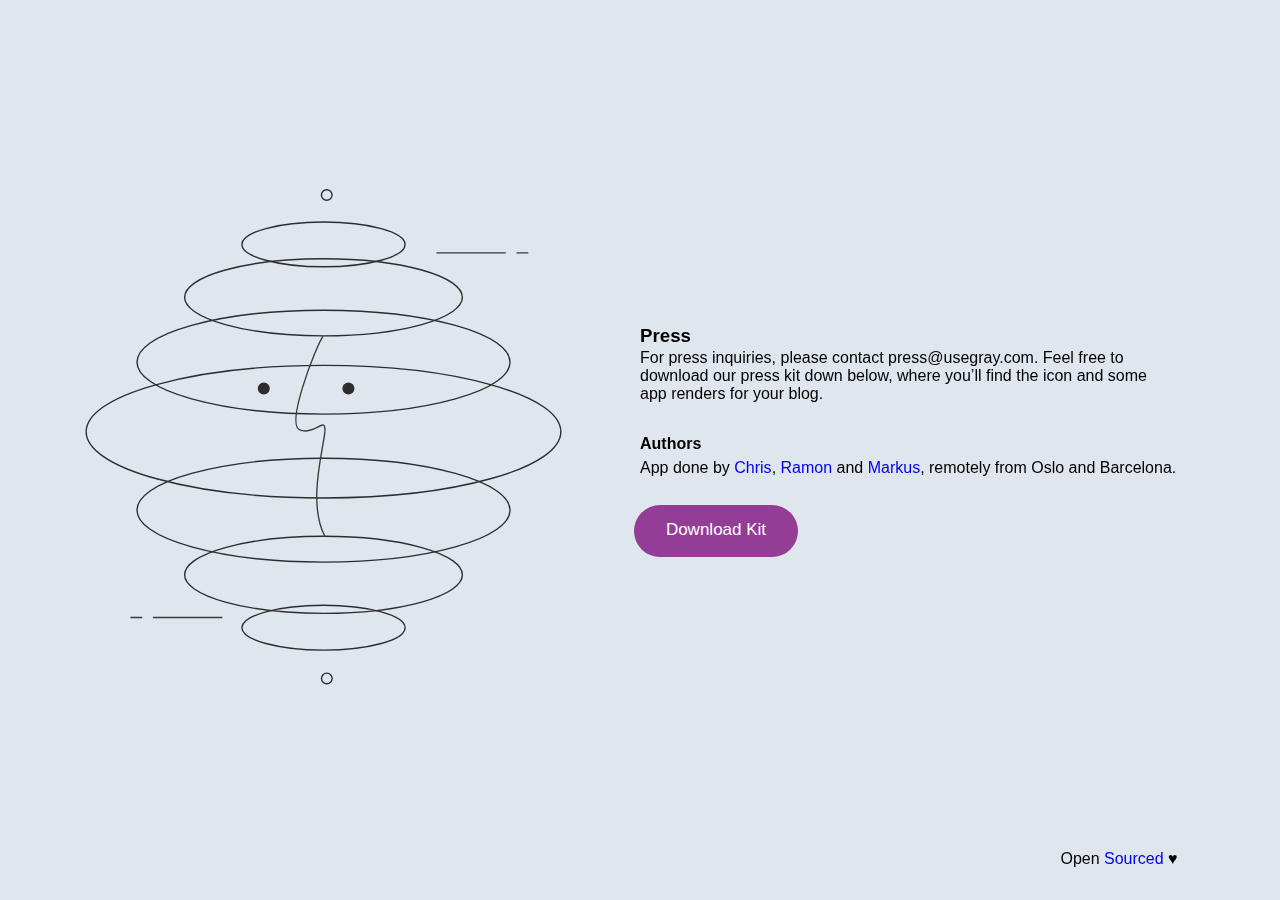
==== public/press.html @ c9acb251 "Add the press page" ====
<!DOCTYPE html>
<html>
  <head>
    <meta charset='utf-8'>

    <meta property='og:title' content='Gray &middot; A Mac App To Change The Appearance of Apps' />
    <meta property='og:description' content='Gray is an app that helps set the perfect balance between light and dark.' />
    <meta property='og:url' content='http://usegray.com' />
    <meta property='og:type' content='website' />
    <meta property='og:image' content='http://usegray.com/images/' />

    <meta name='viewport' content='width=device-width, initial-scale=1, shrink-to-fit=no, user-scalable=no, viewport-fit=cover'>
    <meta name='author' content='Ramon Gilabert'>
    <meta name='designer' content='Ramon Gilabert'>
    <meta name='description' content='Gray is an app that helps set the perfect balance between light and dark.'>
    <meta name='subject' content='Application'>
    <meta name='url' content='http://usegray.com'>
    <meta name='distribution' content='Global'>
    <meta name='rating' content='General'>
    <meta name='twitter:card' content='summary_large_image' />
    <meta name='twitter:creator' content='@RamonGilabert' />

    <!-- <link rel='icon' href='./images/general/favicon.ico'> -->
    <link rel='stylesheet' type='text/css' href='./css/index.css' />
    <link rel='stylesheet' type='text/css' href='./css/color.css' />
    <link rel='stylesheet' type='text/css' href='./css/typography.css' />
    <link rel='stylesheet' type='text/css' href='./css/press.css' />
    <script src='./js/horisont.js'></script>
    <script src='./js/main.js'></script>
    <title>Gray &middot; Press</title>
  </head>
  <body id='press'>
    <div class='page'>
      <div class='gradient'></div>
<!--       <div class='rectangles'>
        <div class='top'></div>
        <div class='bottom'></div>
      </div> -->
      <h1 class='page-title'>Gray &middot; Change your appearance from light to dark.</h1>
      <div class='content'>
        <nav>
              <a class='logotype' href='index.html'>
                <img class='icon' src='./images/general/icon.svg' alt='Gray app icon'>
              </a>
              <div class='links'>
                <a class='link' href='index.html'>Home</a>
                <a class='link email'>Support</a>
                <a class='link' href='https://github.com/zenangst/Gray' target='_blank'>Source</a>
                <a class='link selected' href='press.html'>Press</a>
                <a class='download' href='#'>Download</a>
              </div>
            </nav>
        <div class='main'>
          <div class='illustration'>
            <img src='./images/press/illustration.svg'  alt='Gray illustration'>
          </div>
          <div class='right'>
            <div></div>
            <div class='press'>
              <h3>Press</h3>
              <p>For press inquiries, please contact <a class='running correu'>press@usegray.com</a>. Feel free to download our press kit down below, where you’ll find the icon and some app renders for your blog.</p>
              <h4>Authors</h4>
              <p>App done by <a class='running' href='https://twitter.com/zenangst' target='blank'>Chris</a>, <a class='running' href='https://twitter.com/RamonGilabert' target='blank'>Ramon</a> and <a class='running' href='https://twitter.com/MarkusHalvorsen' target='blank'>Markus</a>, remotely from Oslo and Barcelona.</p>
              <div class='buttons'>
                <!-- <a href='#'><button class='download-now'><span>&#63743;</span>&nbsp; Download&nbsp;</button></a> -->
                <a href='https://github.com/RamonGilabert/Gray/raw/master/public/resources/gray-kit.zip' target='blank'><button class='download-kit'>Download Kit</button></a>
              </div>
            </div>
            <div class='attribute'>
              <p>Open <a class='link' href='https://github.com/zenangst/Gray' target='_blank'>Sourced</a> &hearts;</p>
            </div>
          </div>
        </div>
      </div>
    </div>
  </body>
</html>
---- public/css/index.css ----
*, html {
  margin: 0;
  padding: 0;
  outline: 0;
}

html, body {
  margin: 0 auto;
}

button {
  text-decoration: none;
  border: 0px;
  background-color: transparent;
  cursor: pointer;
  width: 172px;
  height: 52px;
  border-radius: 28px;
  border: 0px solid;
  padding-bottom: 2px;
  transition: all 0.3s ease;
}

button:focus {
  outline: 0;
}

button a {
  text-decoration: none;
}

button a:after {
  text-decoration: none;
  display: none;
}

.page {
  position: relative;
  margin-left: 8%;
  margin-right: 8%;
}

.content {
  height: 100vh;
  min-height: 800px;
  max-width: 1560px;
  margin: 0 auto;
}

.email {
  cursor: pointer;
}

.gradient {
  position: fixed;
  top: 0;
  right: 0;
  bottom: 0;
  left: 0;
  z-index: -1;
  transform: translate3d(0, 0, 0);
  backface-visibility: hidden;
  perspective: 1000;
}

.page-title {
  position: absolute;
  width: 1px;
  height: 1px;
  top: 0;
  left: 0;
  clip: rect(0, 1px, 1px, 0);
}

nav {
  display: flex;
  justify-content: space-between;
  padding-top: 48px;
}

nav a {
  margin-right: 32px;
  cursor: pointer;
  text-decoration: none;
  border: none;
  position: relative;
  z-index: 1;
  overflow: hidden;
  padding-top: 1px;
  padding-bottom: 1px;
  padding-right: 2px;
  padding-left: 2px;
}

nav .selected {
  opacity: 0.7;
  opacity: 1;
}

a {
  cursor: pointer;
  text-decoration: none;
  border: none;
  position: relative;
  z-index: 0;
}

a:after {
  content: '';
  position: absolute;
  z-index: -1;
  top: 100%;
  right: 0%;
  bottom: 0%;
  left: 0%;
  transition: all .1s ease;
}

a:hover:after {
  top: 55%;
  transition: all .3s ease;
}

.credits {
  margin-top: 40px;
  padding-bottom: 40px;
}

.credits a {
  cursor: pointer;
  text-decoration: none;
  border: 0px;
}

.rectangles {
  width: 100vw;
  height: 100vh;
  position: fixed;
  z-index: -1;
}

.rectangles .top {
  position: absolute;
  left: -16vw;
  top: -10vw;
  width: 30vw;
  height: 30vw;
  opacity: 0.08;
  border-radius: 11vw;
  transform: rotate(-14deg);
}

.rectangles .bottom {
  position: absolute;
  right: -6vw;
  bottom: -8vw;
  width: 40vw;
  height: 40vw;
  opacity: 0.08;
  border-radius: 16vw;
  transform: rotate(21deg);
}
---- public/css/color.css ----
nav a {
  color: #6A6B6C;
}

nav a.darken {
  color: #F1F1F1;
}

nav .download {
  color: #943D96;
}

nav .download.darken {
  color: #FCB827;
}

h2 {
	color: #2D2D2D;
}

h2.darken {
	color: #F1F1F1;
}

h2 span {
	color: #6F7B7D;
}

h2 span.darken {
	color: #9FA3A4;
	color: #FCB827;
}

button {
	background-color: #943D96;
	color: #FFFFFF;
}

button.darken {
	background-color: #FCB827;
	color: #FFFFFF;
}

.gradient {
  /*background: linear-gradient(#EFEFF0, #D8E4F0);*/
  background: #E0E6ED;
}

.gradient.darken {
	/*background: linear-gradient(#1E2127, #0A0B0D);*/
	background: #131417;
}

.credits p {
	color: #6F7B7D;
}

.credits p.darken {
	color: #F1F1F1;
}

.credits a {
	color: #2D2D2D;
}

.credits a.darken {
	color: #FCB827;
}

.rectangles .top {
	background: #6C6D6F;
}

.rectangles .top.darken {
	background: #D8E4F0;
}

.rectangles .bottom {
  background: #6C6D6F;
}

.rectangles .bottom.darken {
  background: #D8E4F0;
}
---- public/css/typography.css ----
body {
  font-family: -apple-system, BlinkMacSystemFont, 
  "Segoe UI", Roboto, Helvetica, Arial, sans-serif, 
  "Apple Color Emoji", "Segoe UI Emoji", "Segoe UI Symbol";
}

h2 {
  font-size: 40px;
  line-height: 48px;
  font-weight: 600;
}

h2 span {
  font-weight: 600;
}

nav a {
  font-size: 18px;
  font-weight: 500;
}

button {
  font-size: 17px;
}

button span {
  font-size: 19px;
}

.credits {
  font-size: 18px;
  font-weight: 500;
}
---- public/css/press.css ----
.content {
	min-height: 860px;
	max-height: 1300px;
	position: relative;
}

.logotype {
	margin-top: -8px;
	transition: transform 0.2s ease;
	margin-left: 0px;
	display: none;
}

.logotype:after {
	display: none;
}

.logotype:hover {
	transform: scale(1.02);
}

.icon {
	width: 40px;
}

.illustration {
	margin: 0 auto;
}

.illustration img {
	width: 95%;
	max-width: 550px;
	margin-left: -8%;
	margin-top: -8%;
}

.main {
	position: relative;
	display: flex;
	align-items: center;
	justify-content: space-between;
	width: 100%;
	height: 100%;
}

.right {
	height: 100%;
	width: 65%;
	position: relative;
	display: flex;
	flex-direction: column;
	justify-content: space-between;
}

.press {
	max-width: 556px;
	position: relative;
}

nav {
	align-self: flex-end;
	position: absolute;
	right: 0;
}

h3 {
	margin-bottom: 2px;
}

h4 {
	margin-top: 32px;
	margin-bottom: 6px;
}

.buttons {
	margin-top: 28px;
	margin-left: -6px;
}

.download-now {
	width: 156px;
	margin-right: 2px;
}

.download-kit {
	width: 164px;
}

.buttons a:after {
	display: none;
}

.attribute a {
	text-decoration: none;
}

.attribute {
	display: block;
	position: relative;
	bottom: 32px;
	left: 0;
	align-self: flex-end;
}

@media only screen and (min-width: 1400px) {
	.illustration img {
		width: 100%;
		margin-left: -4%;
		margin-top: -8%;
	}
}

@media only screen and (min-width: 1000px) {
	.illustration img {
		width: 90%;
		margin-left: -4%;
		margin-top: -4%;
	}

	.right {
		width: 50%;
	}
}

@media only screen and (max-width: 900px) {
	.illustration {
		width: 0%;
	}

	.right {
		width: 100%;
	}
}

@media only screen and (max-width: 600px) {
	.selected {
		margin-right: 0;
	}

	.download {
		display: none;
	}
}

@media only screen and (max-width: 450px) {
	nav a {
		margin-right: 24px;
	}
}

@media only screen and (max-width: 350px) {
	nav a {
		margin-right: 12px;
	}
}

@media only screen and (min-width: 1460px) {
	.illustration img {
		margin-left: 6%;
	}
}
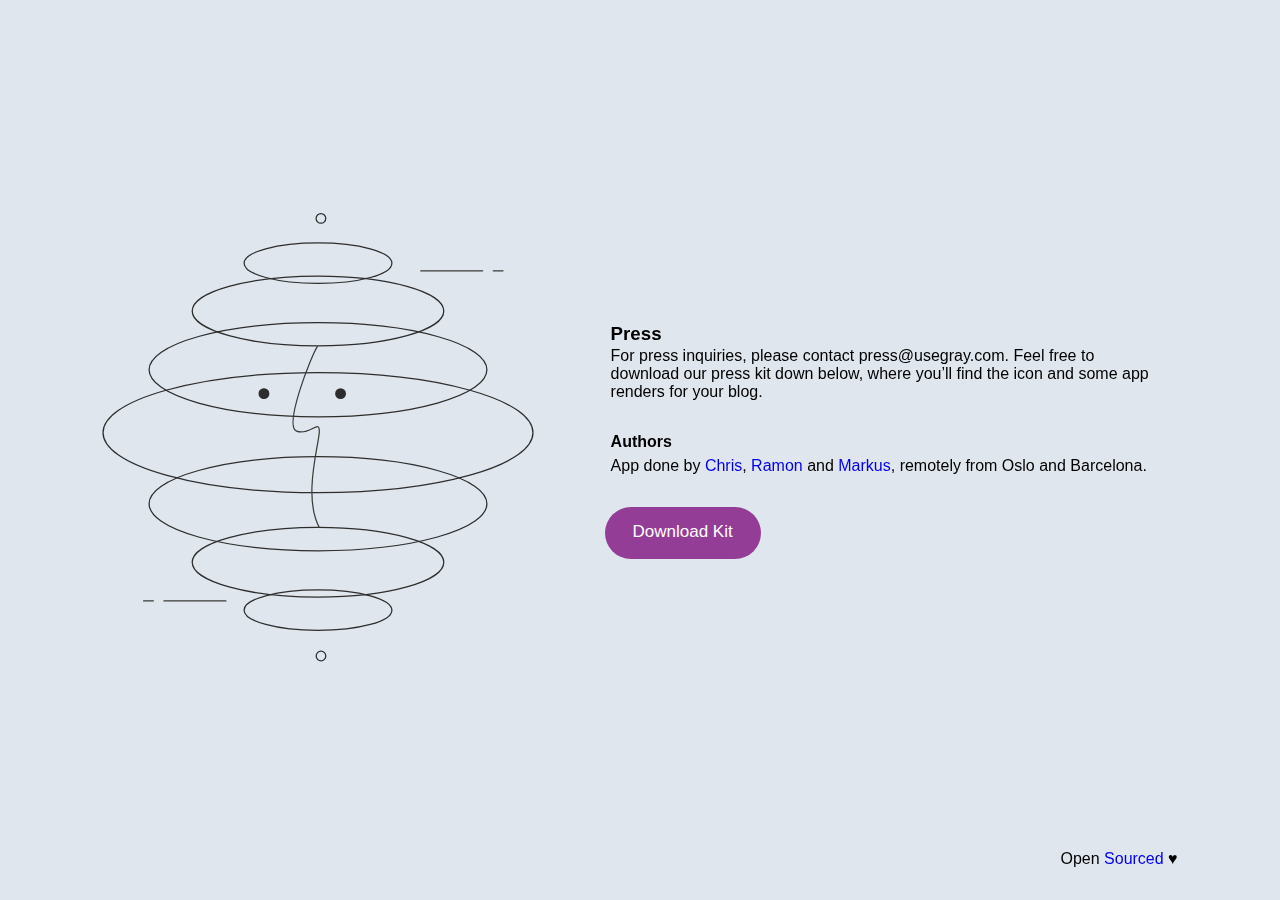
==== commit 07995ade: "Add both versions" ====
--- a/public/press.html
+++ b/public/press.html
@@ -39,20 +39,21 @@
       <h1 class='page-title'>Gray &middot; Change your appearance from light to dark.</h1>
       <div class='content'>
         <nav>
-              <a class='logotype' href='index.html'>
-                <img class='icon' src='./images/general/icon.svg' alt='Gray app icon'>
-              </a>
-              <div class='links'>
-                <a class='link' href='index.html'>Home</a>
-                <a class='link email'>Support</a>
-                <a class='link' href='https://github.com/zenangst/Gray' target='_blank'>Source</a>
-                <a class='link selected' href='press.html'>Press</a>
-                <a class='download' href='#'>Download</a>
-              </div>
-            </nav>
+          <a class='logotype' href='index.html'>
+            <img class='icon' src='./images/general/icon.svg' alt='Gray app icon'>
+          </a>
+          <div class='links'>
+            <a class='link' href='index.html'>Home</a>
+            <a class='link email'>Support</a>
+            <a class='link' href='https://github.com/zenangst/Gray' target='_blank'>Source</a>
+            <a class='link selected' href='press.html'>Press</a>
+            <a class='download' href='#'>Download</a>
+          </div>
+        </nav>
         <div class='main'>
           <div class='illustration'>
             <img src='./images/press/illustration.svg'  alt='Gray illustration'>
+            <!-- <img class='eye' src='./images/press/eye.svg'  alt='Gray illustration'> -->
           </div>
           <div class='right'>
             <div></div>
--- a/public/css/press.css
+++ b/public/css/press.css
@@ -2,6 +2,10 @@
 	min-height: 860px;
 	max-height: 1300px;
 	position: relative;
+}
+
+.download {
+	margin-right: 0px;
 }
 
 .logotype {
@@ -25,13 +29,21 @@
 
 .illustration {
 	margin: 0 auto;
+	position: relative;
 }
 
 .illustration img {
-	width: 95%;
+	width: 100%;
 	max-width: 550px;
 	margin-left: -8%;
 	margin-top: -8%;
+}
+
+.illustration .eye {
+	max-width: 660px;
+/*	position: relative;
+	height: 90%;
+	left: 0%;*/
 }
 
 .main {
@@ -73,7 +85,7 @@
 }
 
 .buttons {
-	margin-top: 28px;
+	margin-top: 32px;
 	margin-left: -6px;
 }
 
@@ -83,7 +95,7 @@
 }
 
 .download-kit {
-	width: 164px;
+	width: 156px;
 }
 
 .buttons a:after {
@@ -102,24 +114,73 @@
 	align-self: flex-end;
 }
 
+@media only screen and (min-width: 900px) {
+	.illustration img {
+		width: 85%;
+		margin-left: 0%;
+		margin-top: -4%;
+	}
+
+	.illustration .eye {
+		width: 120%;
+		margin-left: -32%;
+	}
+
+	.right {
+		width: 70%;
+	}
+}
+
+@media only screen and (min-width: 1100px) {
+	.illustration img {
+		width: 85%;
+		margin-left: 0%;
+		margin-top: -4%;
+	}
+
+	.illustration .eye {
+		width: 120%;
+		margin-left: -32%;
+	}
+
+	.right {
+		/*width: 70%;*/
+		width: 55%;
+	}
+}
+
 @media only screen and (min-width: 1400px) {
 	.illustration img {
-		width: 100%;
-		margin-left: -4%;
+		width: 90%;
+		margin-left: 0%;
 		margin-top: -8%;
 	}
-}
-
-@media only screen and (min-width: 1000px) {
-	.illustration img {
+
+	.illustration .eye {
+		width: 120%;
+		margin-left: -32%;
+	}
+}
+
+@media only screen and (min-width: 1600px) {
+	.illustration img {
+		margin-top: -4%;
+		margin-left: 8%;
+	}
+
+	.illustration .eye {
 		width: 90%;
-		margin-left: -4%;
-		margin-top: -4%;
+		margin-left: -2%;
 	}
 
 	.right {
 		width: 50%;
 	}
+
+	/*.illustration .eye {
+		height: 90%;
+		left: -2%;
+	}*/
 }
 
 @media only screen and (max-width: 900px) {
@@ -139,6 +200,7 @@
 
 	.download {
 		display: none;
+		margin-right: 0px;
 	}
 }
 
@@ -146,6 +208,10 @@
 	nav a {
 		margin-right: 24px;
 	}
+
+	.download {
+		margin-right: 0px;
+	}
 }
 
 @media only screen and (max-width: 350px) {
@@ -153,9 +219,3 @@
 		margin-right: 12px;
 	}
 }
-
-@media only screen and (min-width: 1460px) {
-	.illustration img {
-		margin-left: 6%;
-	}
-}
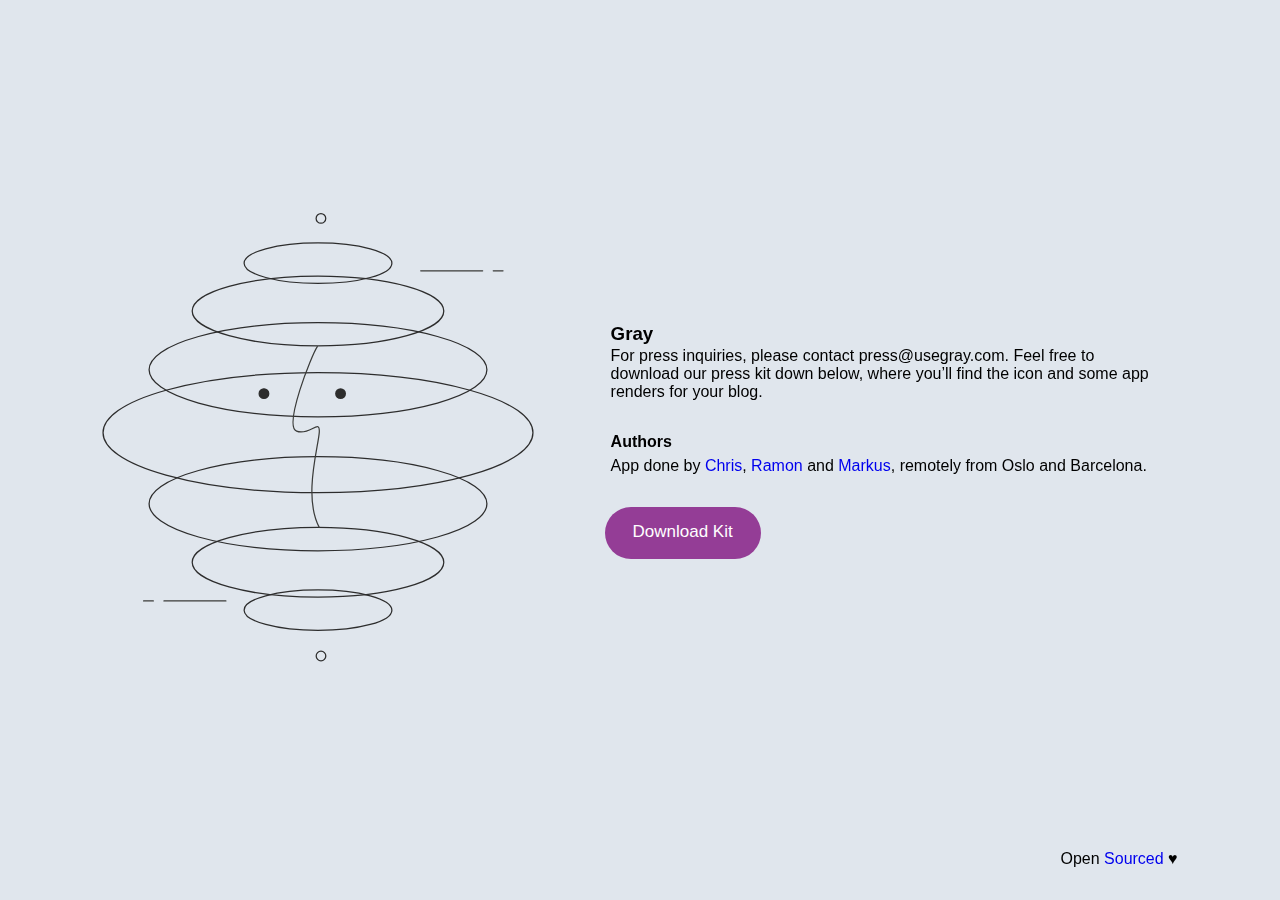
==== commit c4e71d5f: "Last touches" ====
--- a/public/press.html
+++ b/public/press.html
@@ -58,7 +58,7 @@
           <div class='right'>
             <div></div>
             <div class='press'>
-              <h3>Press</h3>
+              <h3>Gray</h3>
               <p>For press inquiries, please contact <a class='running correu'>press@usegray.com</a>. Feel free to download our press kit down below, where you’ll find the icon and some app renders for your blog.</p>
               <h4>Authors</h4>
               <p>App done by <a class='running' href='https://twitter.com/zenangst' target='blank'>Chris</a>, <a class='running' href='https://twitter.com/RamonGilabert' target='blank'>Ramon</a> and <a class='running' href='https://twitter.com/MarkusHalvorsen' target='blank'>Markus</a>, remotely from Oslo and Barcelona.</p>
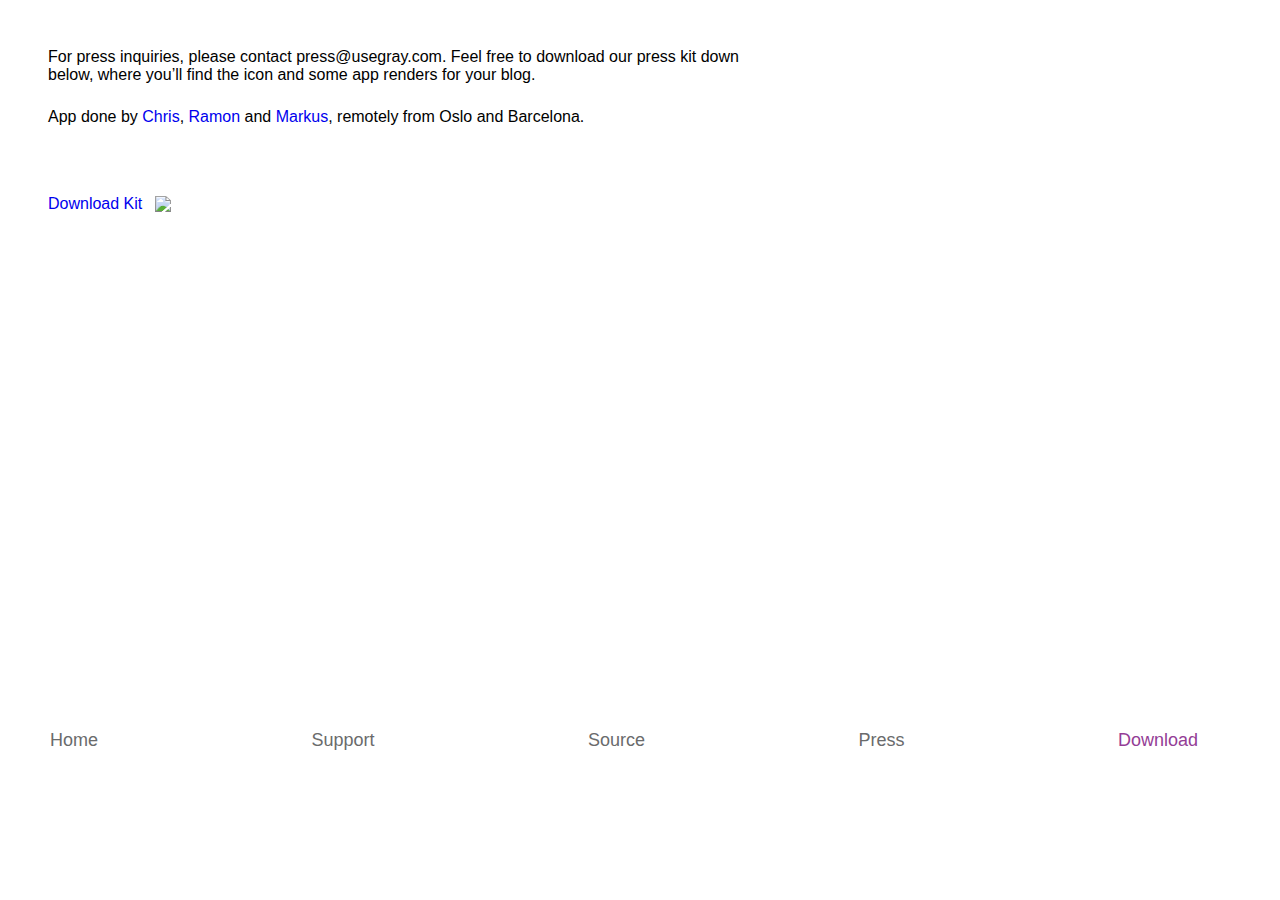
==== commit 81e90216: "Remove the titles for now" ====
--- a/public/press.html
+++ b/public/press.html
@@ -27,52 +27,35 @@
     <link rel='stylesheet' type='text/css' href='./css/press.css' />
     <script src='./js/horisont.js'></script>
     <script src='./js/main.js'></script>
-    <title>Gray &middot; Press</title>
+    <title>Gray's Press</title>
   </head>
   <body id='press'>
-    <div class='page'>
-      <div class='gradient'></div>
-<!--       <div class='rectangles'>
-        <div class='top'></div>
-        <div class='bottom'></div>
-      </div> -->
-      <h1 class='page-title'>Gray &middot; Change your appearance from light to dark.</h1>
-      <div class='content'>
-        <nav>
-          <a class='logotype' href='index.html'>
-            <img class='icon' src='./images/general/icon.svg' alt='Gray app icon'>
-          </a>
-          <div class='links'>
-            <a class='link' href='index.html'>Home</a>
-            <a class='link email'>Support</a>
-            <a class='link' href='https://github.com/zenangst/Gray' target='_blank'>Source</a>
-            <a class='link selected' href='press.html'>Press</a>
-            <a class='download' href='#'>Download</a>
-          </div>
-        </nav>
-        <div class='main'>
-          <div class='illustration'>
-            <img src='./images/press/illustration.svg'  alt='Gray illustration'>
-            <!-- <img class='eye' src='./images/press/eye.svg'  alt='Gray illustration'> -->
-          </div>
-          <div class='right'>
-            <div></div>
-            <div class='press'>
-              <h3>Gray</h3>
-              <p>For press inquiries, please contact <a class='running correu'>press@usegray.com</a>. Feel free to download our press kit down below, where you’ll find the icon and some app renders for your blog.</p>
-              <h4>Authors</h4>
-              <p>App done by <a class='running' href='https://twitter.com/zenangst' target='blank'>Chris</a>, <a class='running' href='https://twitter.com/RamonGilabert' target='blank'>Ramon</a> and <a class='running' href='https://twitter.com/MarkusHalvorsen' target='blank'>Markus</a>, remotely from Oslo and Barcelona.</p>
-              <div class='buttons'>
-                <!-- <a href='#'><button class='download-now'><span>&#63743;</span>&nbsp; Download&nbsp;</button></a> -->
-                <a href='https://github.com/RamonGilabert/Gray/raw/master/public/resources/gray-kit.zip' target='blank'><button class='download-kit'>Download Kit</button></a>
-              </div>
-            </div>
-            <div class='attribute'>
-              <p>Open <a class='link' href='https://github.com/zenangst/Gray' target='_blank'>Sourced</a> &hearts;</p>
+    <h1 class='page-title'>Gray &middot; Change your appearance from light to dark.</h1>
+    <div class='content'>
+      <div class='right'>
+        <div class='press'>
+          <h3>Gray</h3>
+          <p>For press inquiries, please contact <a class='running correu'>press@usegray.com</a>. Feel free to download our press kit down below, where you’ll find the icon and some app renders for your blog.</p>
+          <h4>Authors</h4>
+          <p class='second'>App done by <a class='running' href='https://twitter.com/zenangst' target='blank'>Chris</a>, <a class='running' href='https://twitter.com/RamonGilabert' target='blank'>Ramon</a> and <a class='running' href='https://twitter.com/MarkusHalvorsen' target='blank'>Markus</a>, remotely from Oslo and Barcelona.</p>
+          <div class='button'>
+            <a class='kit' href='https://github.com/RamonGilabert/Gray/raw/master/public/resources/gray-kit.zip' target='blank'>Download Kit</a>
+            <div class='arrow'>
+              <img class='first-arrow' src='./images/press/arrow.svg'>
+              <img class='second-arrow' src='./images/press/arrow.svg'>
             </div>
           </div>
         </div>
       </div>
+      <div class='left'>
+        <nav>
+          <a class='link' href='index.html'>Home</a>
+          <a class='link email'>Support</a>
+          <a class='link' href='https://github.com/zenangst/Gray' target='_blank'>Source</a>
+          <a class='link selected' href='press.html'>Press</a>
+          <a class='download' href='#'>Download</a>
+        </nav>
+      </div>
     </div>
   </body>
 </html>
--- a/public/css/press.css
+++ b/public/css/press.css
@@ -1,199 +1,150 @@
 .content {
-	min-height: 860px;
-	max-height: 1300px;
-	position: relative;
-}
-
-.download {
-	margin-right: 0px;
-}
-
-.logotype {
-	margin-top: -8px;
-	transition: transform 0.2s ease;
-	margin-left: 0px;
-	display: none;
-}
-
-.logotype:after {
-	display: none;
-}
-
-.logotype:hover {
-	transform: scale(1.02);
-}
-
-.icon {
-	width: 40px;
-}
-
-.illustration {
-	margin: 0 auto;
-	position: relative;
-}
-
-.illustration img {
-	width: 100%;
-	max-width: 550px;
-	margin-left: -8%;
-	margin-top: -8%;
-}
-
-.illustration .eye {
-	max-width: 660px;
-/*	position: relative;
-	height: 90%;
-	left: 0%;*/
-}
-
-.main {
 	position: relative;
 	display: flex;
 	align-items: center;
+	flex-direction: row;
 	justify-content: space-between;
 	width: 100%;
 	height: 100%;
+	box-sizing: border-box;
+  padding: 48px;
 }
 
 .right {
 	height: 100%;
-	width: 65%;
+	width: 50%;
 	position: relative;
 	display: flex;
 	flex-direction: column;
 	justify-content: space-between;
 }
 
+.left {
+	position: relative;
+	height: 100%;
+	width: 50%;
+}
+
 .press {
-	max-width: 556px;
+	width: 100%;
+	max-width: 740px;
 	position: relative;
 }
 
-nav {
-	align-self: flex-end;
-	position: absolute;
-	right: 0;
+.second {
+	margin-top: 24px;
 }
 
 h3 {
-	margin-bottom: 2px;
+	display: none;
+	margin-bottom: 8px;
 }
 
 h4 {
-	margin-top: 32px;
-	margin-bottom: 6px;
-}
-
-.buttons {
-	margin-top: 32px;
-	margin-left: -6px;
-}
-
-.download-now {
-	width: 156px;
-	margin-right: 2px;
-}
-
-.download-kit {
-	width: 156px;
+	display: none;
+	margin-top: 44px;
+	margin-bottom: 2px;
 }
 
 .buttons a:after {
 	display: none;
 }
 
-.attribute a {
-	text-decoration: none;
+nav {
+	height: 100%;
+	justify-content: flex-end;
+	align-items: flex-end;
+  flex-grow: 1;
 }
 
-.attribute {
-	display: block;
-	position: relative;
-	bottom: 32px;
-	left: 0;
-	align-self: flex-end;
+nav a {
+	margin-left: 56px;
 }
 
-@media only screen and (min-width: 900px) {
-	.illustration img {
-		width: 85%;
-		margin-left: 0%;
-		margin-top: -4%;
+.button {
+	margin-top: 56px;
+	height: 44px;
+	overflow: hidden;
+}
+
+.kit {
+	display: inline-block;
+	transition: color 0.3s ease;
+	width: auto;
+	border: 0;
+	position: relative;
+	bottom: 3px;
+}
+
+.arrow {
+	margin-left: 8px;
+	display: inline-flex;
+	flex-direction: column;
+	align-items: center;
+	align-content: center;
+	justify-content: center;
+	position: relative;
+	transition: bottom 0.3s ease;
+}
+
+.arrow img {
+	margin-top: 14px;
+	width: 18px;
+}
+
+@media only screen and (max-height: 700px), screen and (max-width: 500px) {
+	.content {
+		height: auto;
 	}
-
-	.illustration .eye {
-		width: 120%;
-		margin-left: -32%;
-	}
-
 	.right {
-		width: 70%;
+		margin-bottom: 30vh;
 	}
 }
 
-@media only screen and (min-width: 1100px) {
-	.illustration img {
-		width: 85%;
-		margin-left: 0%;
-		margin-top: -4%;
+@media only screen and (max-width: 1400px) {
+	.content {
+		flex-direction: column;
 	}
 
-	.illustration .eye {
-		width: 120%;
-		margin-left: -32%;
+	nav {
+		justify-content: space-between;
 	}
 
-	.right {
-		/*width: 70%;*/
-		width: 55%;
-	}
-}
-
-@media only screen and (min-width: 1400px) {
-	.illustration img {
-		width: 90%;
-		margin-left: 0%;
-		margin-top: -8%;
-	}
-
-	.illustration .eye {
-		width: 120%;
-		margin-left: -32%;
-	}
-}
-
-@media only screen and (min-width: 1600px) {
-	.illustration img {
-		margin-top: -4%;
-		margin-left: 8%;
-	}
-
-	.illustration .eye {
-		width: 90%;
-		margin-left: -2%;
-	}
-
-	.right {
-		width: 50%;
-	}
-
-	/*.illustration .eye {
-		height: 90%;
-		left: -2%;
-	}*/
-}
-
-@media only screen and (max-width: 900px) {
-	.illustration {
-		width: 0%;
+	nav a {
+		margin-left: 0;
 	}
 
 	.right {
 		width: 100%;
+		height: 80%;
+	}
+
+	.left {
+		width: 100%;
+		height: 20%;
+	}
+}
+
+@media only screen and (max-width: 1000px) {
+	.press {
+		max-width: 640px;
 	}
 }
 
 @media only screen and (max-width: 600px) {
+	h3 {
+		margin-bottom: 4px;
+	}
+
+	h4 {
+		margin-bottom: 2px;
+	}
+
+	.content {
+		box-sizing: border-box;
+  	padding: 32px;
+	}
+
 	.selected {
 		margin-right: 0;
 	}
@@ -205,17 +156,7 @@
 }
 
 @media only screen and (max-width: 450px) {
-	nav a {
-		margin-right: 24px;
-	}
-
-	.download {
-		margin-right: 0px;
+	.selected {
+		display: none;
 	}
 }
-
-@media only screen and (max-width: 350px) {
-	nav a {
-		margin-right: 12px;
-	}
-}
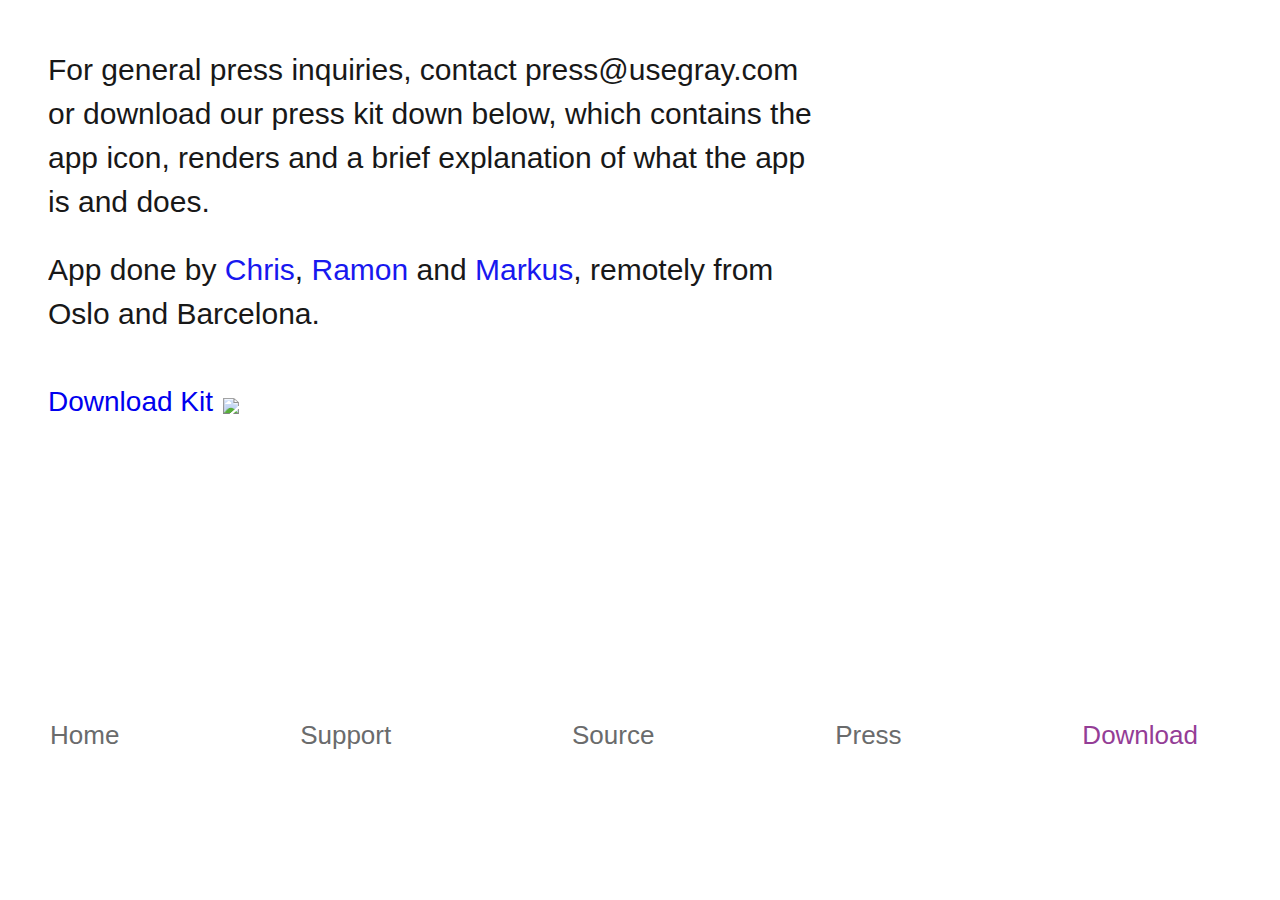
==== commit 5b15c77c: "Update the copy" ====
--- a/public/press.html
+++ b/public/press.html
@@ -27,15 +27,15 @@
     <link rel='stylesheet' type='text/css' href='./css/press.css' />
     <script src='./js/horisont.js'></script>
     <script src='./js/main.js'></script>
-    <title>Gray's Press</title>
+    <title>Gray Press</title>
   </head>
   <body id='press'>
     <h1 class='page-title'>Gray &middot; Change your appearance from light to dark.</h1>
     <div class='content'>
       <div class='right'>
         <div class='press'>
-          <h3>Gray</h3>
-          <p>For press inquiries, please contact <a class='running correu'>press@usegray.com</a>. Feel free to download our press kit down below, where you’ll find the icon and some app renders for your blog.</p>
+          <h3>Gray Press</h3>
+          <p>For general press inquiries, contact <a class='running correu'>press@usegray.com</a> or download our press kit down below, which contains the app icon, renders and a brief explanation of what the app is and does.</p>
           <h4>Authors</h4>
           <p class='second'>App done by <a class='running' href='https://twitter.com/zenangst' target='blank'>Chris</a>, <a class='running' href='https://twitter.com/RamonGilabert' target='blank'>Ramon</a> and <a class='running' href='https://twitter.com/MarkusHalvorsen' target='blank'>Markus</a>, remotely from Oslo and Barcelona.</p>
           <div class='button'>
@@ -52,7 +52,7 @@
           <a class='link' href='index.html'>Home</a>
           <a class='link email'>Support</a>
           <a class='link' href='https://github.com/zenangst/Gray' target='_blank'>Source</a>
-          <a class='link selected' href='press.html'>Press</a>
+          <a class='link' href='press.html'>Press</a>
           <a class='download' href='#'>Download</a>
         </nav>
       </div>
--- a/public/css/typography.css
+++ b/public/css/typography.css
@@ -7,27 +7,100 @@
 h2 {
   font-size: 40px;
   line-height: 48px;
+  font-weight: 500;
+}
+
+h2 span {
+  font-weight: 700;
+}
+
+h3 {
+  font-size: 44px;
+  line-height: 50px;
   font-weight: 600;
 }
 
-h2 span {
+h4 {
+  font-size: 36px;
   font-weight: 600;
+  opacity: 0.7;
+}
+
+p {
+  opacity: 0.9;
+  font-size: 30px;
+  line-height: 44px;
+  font-weight: 400;
 }
 
 nav a {
-  font-size: 18px;
+  font-size: 26px;
+  font-weight: 400;
+}
+
+nav .download {
   font-weight: 500;
 }
 
 button {
-  font-size: 17px;
+  font-size: 26px;
+  font-weight: 600;
 }
 
 button span {
-  font-size: 19px;
+  font-size: 22px;
+}
+
+.kit {
+  font-size: 28px;
+  font-weight: 400;
 }
 
 .credits {
-  font-size: 18px;
+  font-size: 16px;
   font-weight: 500;
 }
+
+.attribute p {
+  font-size: 16px;
+}
+
+@media only screen and (max-width: 1000px) {
+  h3 {
+    font-size: 44px;
+  }
+
+  h4 {
+    font-size: 32px;
+  }
+
+  p {
+    font-size: 26px;
+    line-height: 38px;
+  }
+
+  .kit {
+    font-size: 26px;
+    font-weight: 500;
+  }
+
+  nav a {
+    font-size: 22px;
+  }
+}
+
+@media only screen and (max-width: 500px) {
+  p {
+    font-size: 24px;
+    line-height: 38px;
+  }
+
+  .kit {
+    font-size: 26px;
+    font-weight: 500;
+  }
+
+  nav a {
+    font-size: 22px;
+  }
+}
--- a/public/css/press.css
+++ b/public/css/press.css
@@ -27,7 +27,7 @@
 
 .press {
 	width: 100%;
-	max-width: 740px;
+	max-width: 780px;
 	position: relative;
 }
 
@@ -37,6 +37,7 @@
 
 h3 {
 	display: none;
+	margin-top: -8px;
 	margin-bottom: 8px;
 }
 
@@ -62,7 +63,7 @@
 }
 
 .button {
-	margin-top: 56px;
+	margin-top: 48px;
 	height: 44px;
 	overflow: hidden;
 }
@@ -73,11 +74,11 @@
 	width: auto;
 	border: 0;
 	position: relative;
-	bottom: 3px;
+	bottom: 3.5px;
 }
 
 .arrow {
-	margin-left: 8px;
+	margin-left: 6px;
 	display: inline-flex;
 	flex-direction: column;
 	align-items: center;
@@ -89,7 +90,7 @@
 
 .arrow img {
 	margin-top: 14px;
-	width: 18px;
+	width: 17px;
 }
 
 @media only screen and (max-height: 700px), screen and (max-width: 500px) {
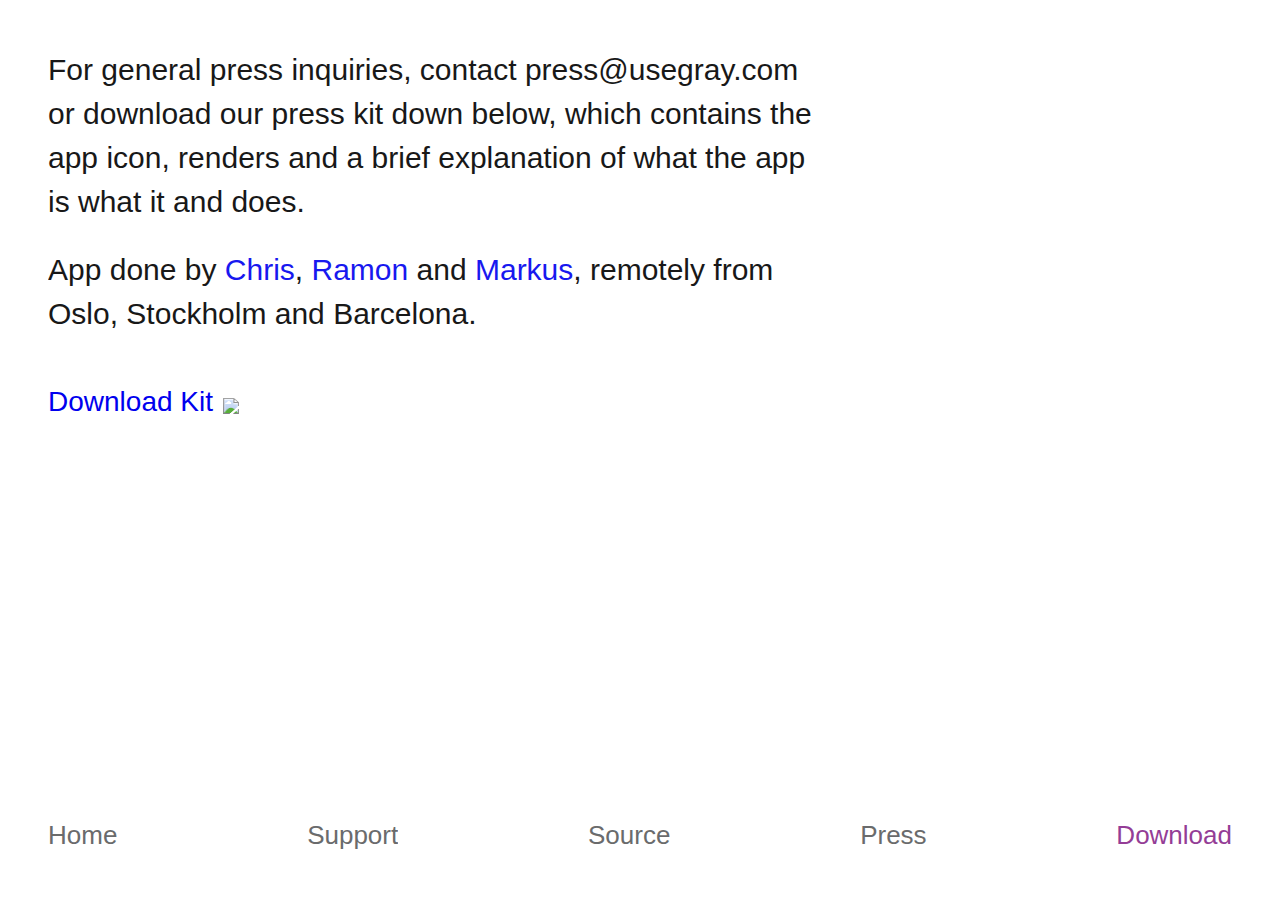
==== commit 991df8be: "Update the padding" ====
--- a/public/press.html
+++ b/public/press.html
@@ -35,11 +35,11 @@
       <div class='right'>
         <div class='press'>
           <h3>Gray Press</h3>
-          <p>For general press inquiries, contact <a class='running correu'>press@usegray.com</a> or download our press kit down below, which contains the app icon, renders and a brief explanation of what the app is and does.</p>
+          <p>For general press inquiries, contact <a class='running correu'>press@usegray.com</a> or download our press kit down below, which contains the app icon, renders and a brief explanation of what the app is what it and does.</p>
           <h4>Authors</h4>
-          <p class='second'>App done by <a class='running' href='https://twitter.com/zenangst' target='blank'>Chris</a>, <a class='running' href='https://twitter.com/RamonGilabert' target='blank'>Ramon</a> and <a class='running' href='https://twitter.com/MarkusHalvorsen' target='blank'>Markus</a>, remotely from Oslo and Barcelona.</p>
+          <p class='second'>App done by <a class='running' href='https://twitter.com/zenangst' target='_blank'>Chris</a>, <a class='running' href='https://twitter.com/RamonGilabert' target='_blank'>Ramon</a> and <a class='running' href='https://twitter.com/MarkusHalvorsen' target='_blank'>Markus</a>, remotely from Oslo, Stockholm and Barcelona.</p>
           <div class='button'>
-            <a class='kit' href='https://github.com/RamonGilabert/Gray/raw/master/public/resources/gray-kit.zip' target='blank'>Download Kit</a>
+            <a class='kit' href='https://github.com/RamonGilabert/Gray/raw/master/public/resources/gray-kit.zip' target='_blank'>Download Kit</a>
             <div class='arrow'>
               <img class='first-arrow' src='./images/press/arrow.svg'>
               <img class='second-arrow' src='./images/press/arrow.svg'>
--- a/public/css/index.css
+++ b/public/css/index.css
@@ -6,6 +6,11 @@
 
 html, body {
   margin: 0 auto;
+  height: 100%;
+}
+
+body {
+  min-height: 100%;
 }
 
 button {
@@ -13,10 +18,6 @@
   border: 0px;
   background-color: transparent;
   cursor: pointer;
-  width: 172px;
-  height: 52px;
-  border-radius: 28px;
-  border: 0px solid;
   padding-bottom: 2px;
   transition: all 0.3s ease;
 }
@@ -34,16 +35,9 @@
   display: none;
 }
 
-.page {
-  position: relative;
-  margin-left: 8%;
-  margin-right: 8%;
-}
-
 .content {
   height: 100vh;
-  min-height: 800px;
-  max-width: 1560px;
+  min-height: 600px;
   margin: 0 auto;
 }
 
@@ -53,11 +47,9 @@
 
 .gradient {
   position: fixed;
-  top: 0;
-  right: 0;
-  bottom: 0;
-  left: 0;
   z-index: -1;
+  height: 100vh;
+  width: 100vw;
   transform: translate3d(0, 0, 0);
   backface-visibility: hidden;
   perspective: 1000;
@@ -75,11 +67,10 @@
 nav {
   display: flex;
   justify-content: space-between;
-  padding-top: 48px;
+  align-self: flex-end;
 }
 
 nav a {
-  margin-right: 32px;
   cursor: pointer;
   text-decoration: none;
   border: none;
@@ -88,13 +79,15 @@
   overflow: hidden;
   padding-top: 1px;
   padding-bottom: 1px;
-  padding-right: 2px;
-  padding-left: 2px;
 }
 
 nav .selected {
   opacity: 0.7;
   opacity: 1;
+}
+
+nav .selected:after {
+  display: none;
 }
 
 a {
@@ -117,7 +110,7 @@
 }
 
 a:hover:after {
-  top: 55%;
+  top: 0%;
   transition: all .3s ease;
 }
 
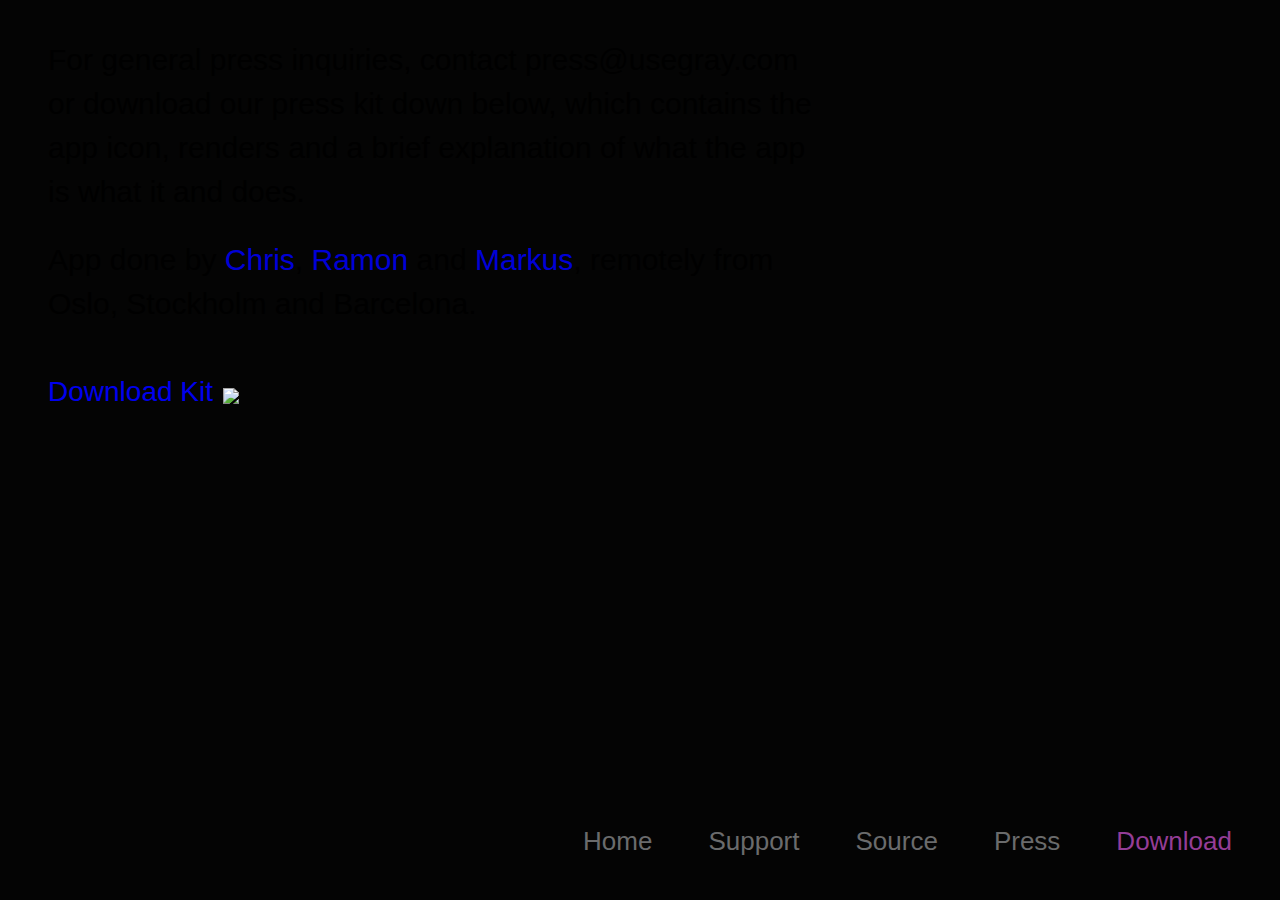
==== commit 700168b6: "Add the favicon" ====
--- a/public/press.html
+++ b/public/press.html
@@ -19,8 +19,13 @@
     <meta name='rating' content='General'>
     <meta name='twitter:card' content='summary_large_image' />
     <meta name='twitter:creator' content='@RamonGilabert' />
+    <meta name="msapplication-TileColor" content="#DA532C">
+    <meta name="theme-color" content="#FFFFFF">
 
-    <!-- <link rel='icon' href='./images/general/favicon.ico'> -->
+    <link rel="apple-touch-icon" sizes="180x180" href="./images/general/apple-touch-icon.png">
+    <link rel="icon" type="image/png" sizes="32x32" href="./images/general/favicon-32x32.png">
+    <link rel="icon" type="image/png" sizes="16x16" href="./images/general/favicon-16x16.png">
+    <link rel='icon' href='./images/general/favicon.ico'>
     <link rel='stylesheet' type='text/css' href='./css/index.css' />
     <link rel='stylesheet' type='text/css' href='./css/color.css' />
     <link rel='stylesheet' type='text/css' href='./css/typography.css' />
@@ -33,7 +38,7 @@
     <h1 class='page-title'>Gray &middot; Change your appearance from light to dark.</h1>
     <div class='content'>
       <div class='right'>
-        <div class='press'>
+        <div class='paragraph'>
           <h3>Gray Press</h3>
           <p>For general press inquiries, contact <a class='running correu'>press@usegray.com</a> or download our press kit down below, which contains the app icon, renders and a brief explanation of what the app is what it and does.</p>
           <h4>Authors</h4>
--- a/public/css/index.css
+++ b/public/css/index.css
@@ -11,6 +11,55 @@
 
 body {
   min-height: 100%;
+  background: #040404;
+}
+
+nav {
+  height: 100%;
+  justify-content: flex-end;
+  align-items: flex-end;
+  flex-grow: 1;
+}
+
+nav a {
+  margin-left: 56px;
+}
+
+.content {
+  position: relative;
+  display: flex;
+  align-items: center;
+  flex-direction: row;
+  justify-content: space-between;
+  width: 100%;
+  height: 100%;
+  min-height: 700px;
+  box-sizing: border-box;
+  padding: 38px 48px 42px 48px;
+  margin: 0 auto;
+}
+
+.right {
+  height: 100%;
+  width: 50%;
+  position: relative;
+  display: flex;
+  flex-direction: column;
+  justify-content: space-between;
+  order: 1;
+}
+
+.left {
+  position: relative;
+  height: 100%;
+  width: 50%;
+  order: 2;
+}
+
+.paragraph {
+  width: 100%;
+  max-width: 780px;
+  position: relative;
 }
 
 button {
@@ -35,24 +84,43 @@
   display: none;
 }
 
-.content {
-  height: 100vh;
-  min-height: 600px;
-  margin: 0 auto;
+.buttons a:after {
+  display: none;
+}
+
+.button {
+  margin-top: 48px;
+  height: 44px;
+  overflow: hidden;
+}
+
+.kit {
+  display: inline-block;
+  transition: color 0.3s ease;
+  width: auto;
+  border: 0;
+  position: relative;
+  bottom: 3.5px;
+}
+
+.arrow {
+  margin-left: 6px;
+  display: inline-flex;
+  flex-direction: column;
+  align-items: center;
+  align-content: center;
+  justify-content: center;
+  position: relative;
+  transition: bottom 0.3s ease;
+}
+
+.arrow img {
+  margin-top: 14px;
+  width: 17px;
 }
 
 .email {
   cursor: pointer;
-}
-
-.gradient {
-  position: fixed;
-  z-index: -1;
-  height: 100vh;
-  width: 100vw;
-  transform: translate3d(0, 0, 0);
-  backface-visibility: hidden;
-  perspective: 1000;
 }
 
 .page-title {
@@ -114,42 +182,79 @@
   transition: all .3s ease;
 }
 
-.credits {
-  margin-top: 40px;
-  padding-bottom: 40px;
-}
-
-.credits a {
-  cursor: pointer;
-  text-decoration: none;
-  border: 0px;
-}
-
-.rectangles {
-  width: 100vw;
-  height: 100vh;
-  position: fixed;
-  z-index: -1;
-}
-
-.rectangles .top {
-  position: absolute;
-  left: -16vw;
-  top: -10vw;
-  width: 30vw;
-  height: 30vw;
-  opacity: 0.08;
-  border-radius: 11vw;
-  transform: rotate(-14deg);
-}
-
-.rectangles .bottom {
-  position: absolute;
-  right: -6vw;
-  bottom: -8vw;
-  width: 40vw;
-  height: 40vw;
-  opacity: 0.08;
-  border-radius: 16vw;
-  transform: rotate(21deg);
-}
+@media only screen and (max-height: 700px), screen and (max-width: 500px) {
+  .content {
+    height: 100%;
+  }
+}
+
+@media only screen and (max-width: 1600px) {
+  .content {
+    flex-direction: column;
+  }
+
+  nav {
+    justify-content: flex-end;
+  }
+
+  .right {
+    width: 100%;
+    height: 80%;
+  }
+
+  .left {
+    width: 100%;
+    height: 20%;
+  }
+}
+
+@media only screen and (max-width: 1000px) {
+  .press {
+    max-width: 640px;
+  }
+
+  nav {
+    justify-content: space-between;
+  }
+
+  nav a {
+    margin-left: 0;
+  }
+}
+
+@media only screen and (max-width: 600px) {
+  .content {
+    padding: 24px 32px 28px 32px;
+  }
+
+  .download {
+    display: none;
+    margin-right: 0px;
+  }
+}
+
+@media only screen and (max-width: 450px) {
+  .right {
+    order: 2;
+    margin-bottom: 30vh;
+  }
+
+  .left {
+    order: 1;
+    margin-bottom: 18vh;
+  }
+
+  .button {
+    margin-top: 120px;
+  }
+
+  .content {
+    height: auto;
+    padding: 20px 24px;
+    justify-content: flex-start;
+  }
+
+  .selected {
+    display: none;
+  }
+}
--- a/public/css/press.css
+++ b/public/css/press.css
@@ -1,36 +1,3 @@
-.content {
-	position: relative;
-	display: flex;
-	align-items: center;
-	flex-direction: row;
-	justify-content: space-between;
-	width: 100%;
-	height: 100%;
-	box-sizing: border-box;
-  padding: 48px;
-}
-
-.right {
-	height: 100%;
-	width: 50%;
-	position: relative;
-	display: flex;
-	flex-direction: column;
-	justify-content: space-between;
-}
-
-.left {
-	position: relative;
-	height: 100%;
-	width: 50%;
-}
-
-.press {
-	width: 100%;
-	max-width: 780px;
-	position: relative;
-}
-
 .second {
 	margin-top: 24px;
 }
@@ -47,91 +14,6 @@
 	margin-bottom: 2px;
 }
 
-.buttons a:after {
-	display: none;
-}
-
-nav {
-	height: 100%;
-	justify-content: flex-end;
-	align-items: flex-end;
-  flex-grow: 1;
-}
-
-nav a {
-	margin-left: 56px;
-}
-
-.button {
-	margin-top: 48px;
-	height: 44px;
-	overflow: hidden;
-}
-
-.kit {
-	display: inline-block;
-	transition: color 0.3s ease;
-	width: auto;
-	border: 0;
-	position: relative;
-	bottom: 3.5px;
-}
-
-.arrow {
-	margin-left: 6px;
-	display: inline-flex;
-	flex-direction: column;
-	align-items: center;
-	align-content: center;
-	justify-content: center;
-	position: relative;
-	transition: bottom 0.3s ease;
-}
-
-.arrow img {
-	margin-top: 14px;
-	width: 17px;
-}
-
-@media only screen and (max-height: 700px), screen and (max-width: 500px) {
-	.content {
-		height: auto;
-	}
-	.right {
-		margin-bottom: 30vh;
-	}
-}
-
-@media only screen and (max-width: 1400px) {
-	.content {
-		flex-direction: column;
-	}
-
-	nav {
-		justify-content: space-between;
-	}
-
-	nav a {
-		margin-left: 0;
-	}
-
-	.right {
-		width: 100%;
-		height: 80%;
-	}
-
-	.left {
-		width: 100%;
-		height: 20%;
-	}
-}
-
-@media only screen and (max-width: 1000px) {
-	.press {
-		max-width: 640px;
-	}
-}
-
 @media only screen and (max-width: 600px) {
 	h3 {
 		margin-bottom: 4px;
@@ -141,23 +23,7 @@
 		margin-bottom: 2px;
 	}
 
-	.content {
-		box-sizing: border-box;
-  	padding: 32px;
-	}
-
 	.selected {
 		margin-right: 0;
 	}
-
-	.download {
-		display: none;
-		margin-right: 0px;
-	}
 }
-
-@media only screen and (max-width: 450px) {
-	.selected {
-		display: none;
-	}
-}
